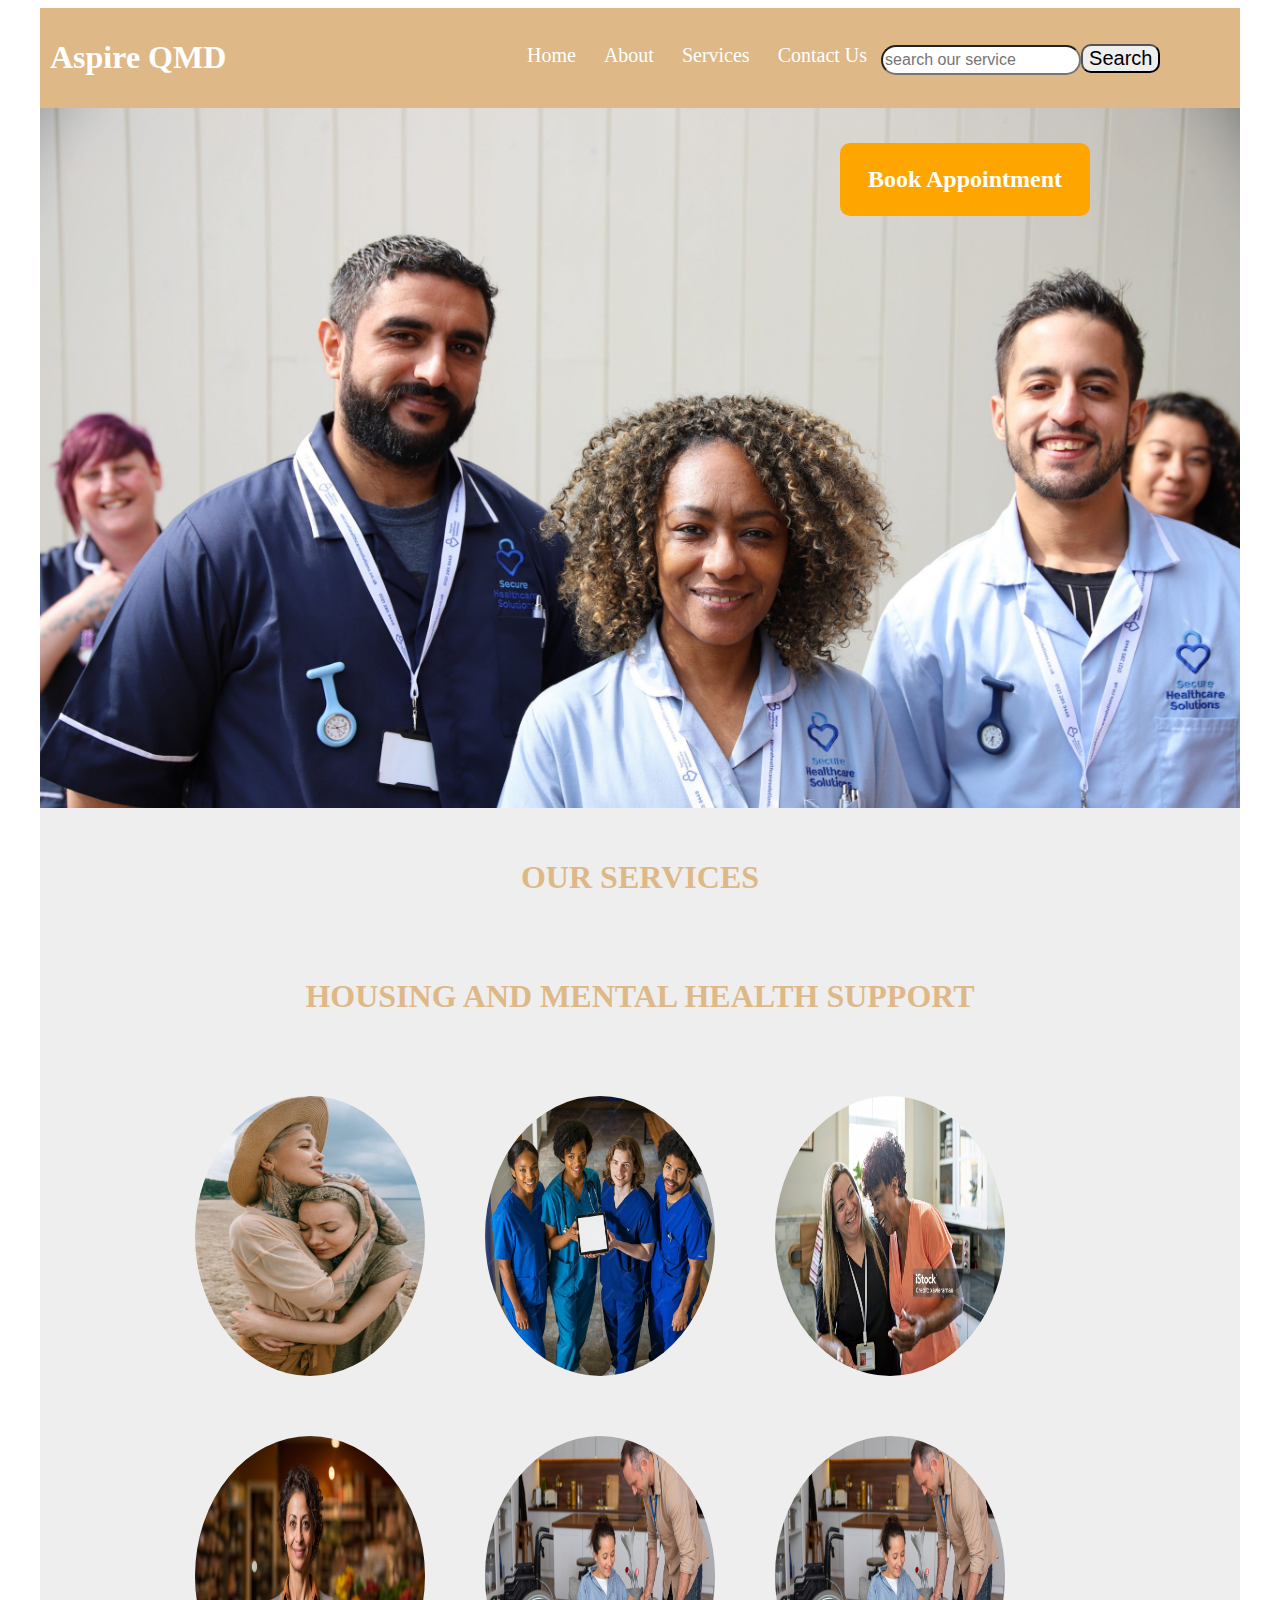
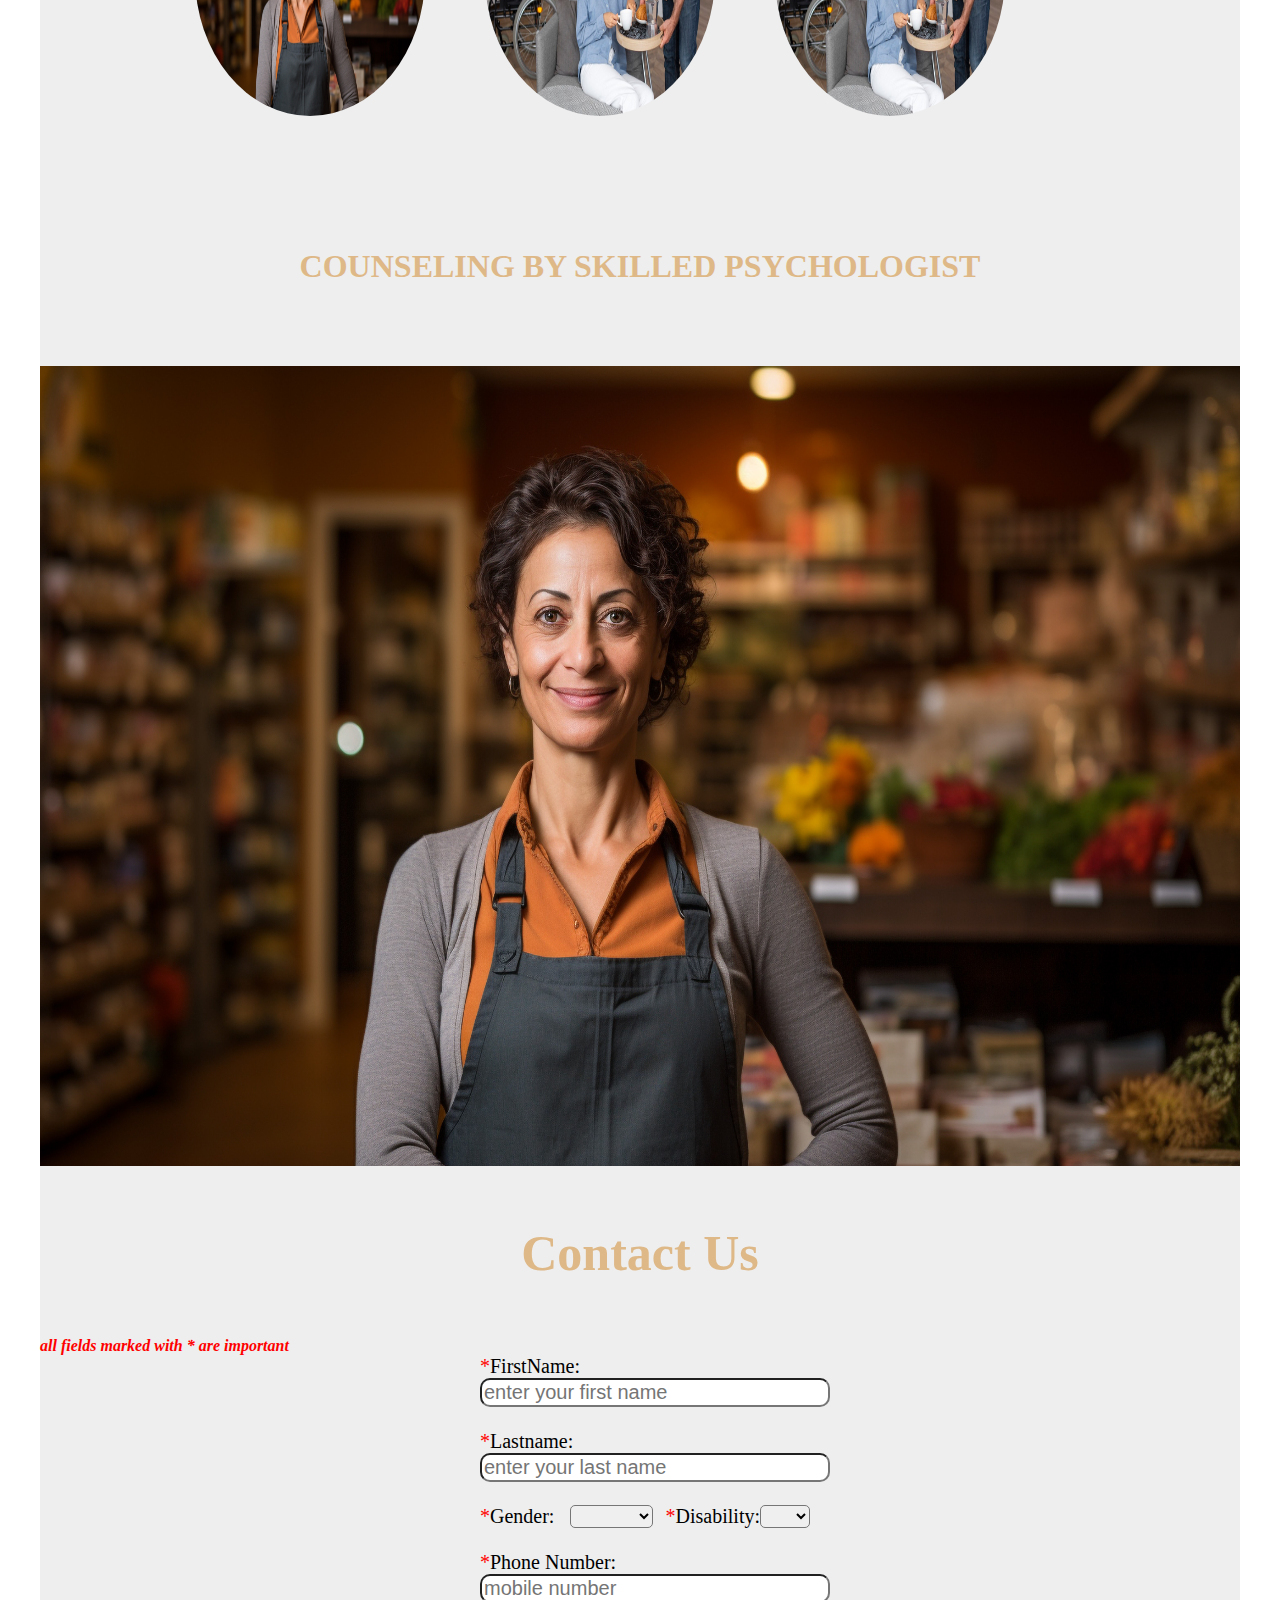
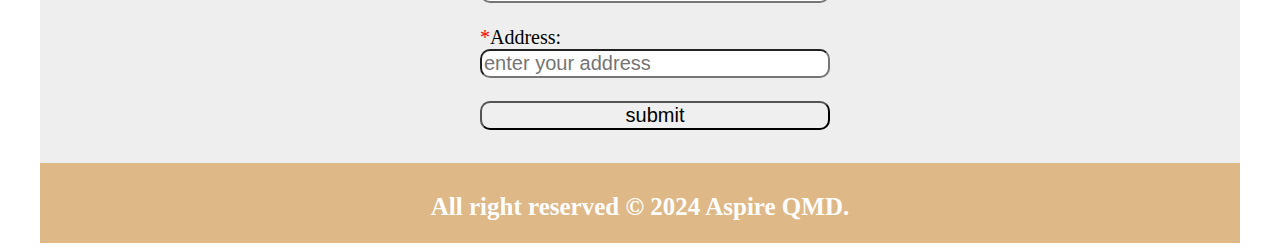
==== index.html @ 8004fe2e "xedo" ====
<!DOCTYPE html>
<html lang="en">
<head>
    <meta charset="UTF-8">
    <meta name="viewport" content="width=device-width, initial-scale=1.0">
    <title>Aspire Service QMD</title>
    <link rel="stylesheet" href="styles.css">

    <style>
        #disability{
            width: 50px !important;
        }
    </style>
</head>
<body>
    
    <div class="container container-media">
        <div class="header">

        <div class="logo">
            <h1>Aspire QMD</h1>
        </div>

        <div class="nav">
            <ul>
                <li><a href="index.html">Home</a></li>
                <li><a href="about.html">About</a></li>
                <li><a href="#Service-section">Services</a></li>
                <li><a href="#contact-us" id="contact-align">Contact Us</a></li>
                <li><input type="text" placeholder="search our service" class="txtsearch"><button class="btn-search">Search</button></li>
            </ul>
        </div>

    </div>

    <div class="banner">
        <div class="appointment">
            <a href="appointment.html" class="appointment-text"><h2 class="h2-text-appointment">Book Appointment</h2></a>
        </div>
    </div>


    <div class="Service-section" id="Service-section">

        <div><h1 class="our-services">OUR SERVICES</h1></div>

        <div ><h1 class="h-m">HOUSING AND MENTAL HEALTH SUPPORT</h1></div>

        <div class="images-for-service-type">
             <img src="Asset/mental-health-support.jpeg" alt="" class="image-service">
             <img src="Asset/group-staff.jpg" alt="" class="image-service">  
             <img src="Asset/support-6.jpg" alt="" class="image-service">
             <img src="Asset/cashier.jpg" alt="" class="image-service">  
             <img src="Asset/helping-pic.jpg" alt="" class="image-service">
             <img src="Asset/helping-pic.jpg" alt="" class="image-service">
        </div>
    </div>

    <div class="counseling"><h1>COUNSELING BY SKILLED PSYCHOLOGIST</h1></div>
    <div>
        <img src="Asset/cashier.jpg" alt="" class="skilled-counsellor">
    </div>
    <h1 class="contact-us-text">Contact Us</h1>
    <div class="asteric">all fields marked with * are important</div>
    <div id="contact-us">
        
        <form action="" class="contact-us">
           <label for=""><span class="important">*</span>FirstName:</label>
           <br>
           <input type="text" placeholder="enter your first name" id="FirstName" required>
           <br><br>
           <label for=""><span class="important">*</span>Lastname:</label><br>
            <input type="text" placeholder="enter your last name" id="last" required>
            <br><br>
            <div class="select-div">
            <label for=""><span class="important">*</span>Gender:</label><br>
            <select name="gender" id="gender-type" required>
                <option value=""></option>
                <option value="male">MALE</option>
                <option value="female">FEMALE</option>
            </select>
            <div class="pad-select"></div>
             <br>
           <label for="" class="lbl-disability"><span class="important">*</span>Disability:</label><br>
            <select name="disability" id="disability" required>
                <option value=""></option>
                <option value="yes">Yes, I have a disability, or have had one in the past</option>
                <option value="no">No, I do not have a disability and have not had one in the past</option>
                <option value="">I do not want to answer</option>
            </select>
        </div>
            <br>
            <label for=""><span class="important">*</span>Phone Number:</label><br>
            <input type="text" placeholder="mobile number" id="phonenumber" required>
            <br><br>
            <label for=""><span class="important">*</span>Address:</label><br>
            <input type="text" placeholder="enter your address" id="address" required>
            <br>
            <br>
            <input type="submit" value="submit" class="btn-submit-form" id="reach-out">
        </form>

    </div>

    <div class="footer">
        <h4 class="footer-text">All right reserved &copy; 2024 Aspire QMD.</h4>
    </div>

    </div>

    <script src="https://code.jquery.com/jquery-3.6.0.min.js"></script>
    <script src="/validate.js"></script>
    
</body>
</html>
---- styles.css ----
*{
    box-sizing: border-box;
}


.container{
    width: 1200px;
    min-height: 700px;
    background-color:#eee;
    margin: auto;
}

.container .header{
    width: 100%;
    height: 100px;
    background-color:burlywood;
    padding: 10px;
}

.container .logo{
    width: 30%;
    float:left;
}
.container .logo h1{
    color: white;
    font-family: verdana;
}

.container .nav{
    float: right;
    width:65%;
    padding: 10px;
}
.container .nav ul{
    list-style-type: none;
}
.container .nav ul li{
    float: left;
}
.container .nav ul li a{
    text-decoration: none;
    margin: 9px;
    padding: 5px;
    font-size: 20px;
    font-family: verdana;
    color: white;
}
.container .txtsearch{
    font-size: 16px;
    height: 30px;
    border-radius: 20px;
    width: 200px !important;
}

.container a:hover{
    background-color: blueviolet;
    color: white;
    border-radius: 10px;
}
.btn-search{
    font-size: 20px;
    border-radius: 10px;

}
.btn-search:hover{
    background-color: blueviolet;
    color:white;
}

.banner{
    width: 100%;
    height: 700px;
    background-image: url(/Asset/support-worker1.jpg);
    background-size: cover;
    background-repeat: no-repeat;
}

.Service-section{
    width:100%;
    min-height: 500px;

}

.Service-section h1{
    text-align: center;
    color: burlywood;
    font-family: verdana;
    padding: 30px;
}

.Service-section h1:hover{
    background-color: blueviolet;
    color:white;    
}

.question-text{
    font-style: italic;
    font-weight: bold;
}


.images-for-service-type{
    width:950px;
    min-height: 500px;
    margin: auto;
}

.image-service{
    width: 250px;
    height: 300px;
    border-radius: 100%;
    float: left;
    margin: 20px;
    padding: 10px;
}
.counseling{
    width: 100%;
    height: 100%;
    padding: 30px;
    margin: 200px 0px 0px 0px;
   
}
.counseling h1{
    width: 100%;
    text-align: center;
    font-family: verdana;
    padding: 30px;
    color:burlywood;
}
.counseling h1:hover{
    background-color: blueviolet;
    color:white; 

}

.skilled-counsellor{
    width:100%;
    height: 800px;
}


.contact-us-text{
    text-align: center;
    font-size: 50px;
    color:burlywood;
    height: 100px;
    padding: 20px;

}

.contact-us-text:hover{
    background-color: blueviolet;
    color:white; 
}
#contact-us{
    width: 320px;
    margin: auto;
}

.container form, label,input{
    font-size: 20px;
    border-radius: 10px;
    width: 350px;
}

#disability{
    margin-right: 20px;
}

.container select{
    font-size: 15px !important;
    border-radius: 5px;
}
.important{
    color: red;
}
.asteric{
    color: red;
    font-style: italic;
    font-weight: bold;
}



.footer{
    width: 100%;
    height: 80px;
    background-color:burlywood;

}
.footer-text{
    text-align: center;
    padding: 30px;
    font-size: 25px;
    color: white;
}
.btn-submit-form:hover{
    background-color:blueviolet;
    color: white;
}



.pad-select{
    margin-right: 13px;
}
.appointment{
    width: 250px;
    float: left;
    background-color: orange;
    border-radius: 10px;
    font-family: tahoma;
    margin: 35px 0px 0px 800px !important;
    padding: 3px;
}

.appointment h2{
    color:white;
    text-align: center !important;
}

.appointment-text{
    text-decoration: none;
}

.h1-text-for-appoitment{
    font-size: 20px !important;
    font-family: 'Courier New', Courier, monospace;
}
.appointment:hover{
    background-color:blueviolet !important;
}

.section-for-sign-up{
    width: 350px !important;
    margin: auto !important;

}

.section-for-sign-in{
    width: 350px !important;
    margin: auto !important;
}

.select-div{
    display: flex !important;
    justify-content: space-between;
    font-size: 8px !important;
    }
 @media only screen and (min-width:370px) and (max-width:602px){
   
    .container{
        width: 100% !important;
        background-color: #eee !important;
    }
     
    .container .logo h1{
        font-family: verdana;
        font-size: 15px !important;
    }
     .nav{
        width: 70% !important;
        display: inline-flex !important;

     }

        .container .nav ul li a{
            text-decoration: none;
            font-size: 10px !important;
            font-family: verdana;
            color: white;
            margin: 0  !important;
            display: inline !important;
            flex-shrink:initial;
        }

    .appointment{
        width: 150px !important;
        float: left;
        background-color: orange;
        border-radius: 10px;
        font-family: tahoma;
        margin: 35px -50px 0px 600px !important;
    }


    .banner{
       margin-bottom: -200px !important;
    }

    .section-for-sign-up{
        width: 350px !important;
        margin: auto !important;
    
    }

    .section-for-sign-in{
        width: 350px !important;
        margin: auto !important;
    }


    .footer{
        width: 100%;
        height: 100px !important;
        background-color:burlywood;
    
    }
    .footer-text{
        text-align: center;
        padding: 30px;
        font-size: 25px;
        color: white;
    }

       .lbl-disability{
        margin-left:0px !important;
        }
    
        .select-div{
        display: block !important;
        font-size: 8px !important;
        }

        #disability{
            width: 40px !important;
            font-size: 20px !important;
            min-width: 265px !important;
        }

        #gender-type{
            font-size: 20px !important;
        }
        .pad-select{
            margin-bottom: 10px !important;
        }

        .container form, label,input{
            font-size: 20px;
            border-radius: 10px;
            width: 320px;
        }

}



@media only screen and (min-width:350px) and (max-width:800px){
    *{
        box-sizing: border-box; /* Standard */
        -webkit-box-sizing: border-box; /* Safari and older Chrome */
        -moz-box-sizing: border-box; /* Firefox */
        -ms-box-sizing: border-box; /* Older versions of Internet Explorer and Edge */
    }

  .container{
    width: 100% !important;
    min-height: 700px;
    background-color:#eee;
  }

  .container .header{
    width: 100%;
    height: 100px;
    background-color:burlywood;
    padding: 10px;
}

.container .logo h1{
    color: white;
    font-family: verdana;
    font-size: 20px;
    margin-top: 25px;
}

.txtsearch, .btn-search{
    visibility: hidden;
}


.container .nav ul li a{
    text-decoration: none;
    margin: 4px;
    padding: 3px;
    font-size: 15px;
    font-family: verdana;
    color: white;
}

.banner{
    width: 100% !important;
    height: 500px;
    background-image: url(/Asset/support-worker1.jpg);
    background-size:contain;
    background-repeat: no-repeat;
}

.footer-text{
    text-align: center;
    font-size: 25px;
    color: white;
    margin-top: -1px !important;
}

.footer{
    width: 100%;
    height: 100px !important;
    background-color:burlywood;
    margin-top: 40px !important;

}
.appointment{
    width: 200px;
    float: left;
    background-color: orange;
    border-radius: 10px;
    font-family: tahoma;
    margin: 0px 0px 10px 140px !important;
    padding: 3px;
    font-size: 10px !important;
}

.images-for-service-type{
    width:100%;
    min-height: 500px;
    margin: auto;
}

.image-service{
    width: 200px;
    height: 300px;
    border-radius: 100%;
    float: left;
    margin: 10px 0px 10px 100px !important;
    padding: 10px;
}

.h-m{
    font-size: 20px;
}
.our-services{
    font-size: 20px;
}

.counseling{
    width: 100%;
    clear: both;
}

.counseling h1{
    width: 100%;
    text-align: center;
    font-family: verdana;
    padding: 30px;
    color:burlywood;
    font-size: 20px !important;
}

.skilled-counsellor{
    width:100%;
    height: 400px;
}


.section-for-sign-up{
    width: 350px !important;
    margin: auto !important;

}

.section-for-sign-in{
    width: 350px !important;
    margin: auto !important;
}



.lbl-disability{
    margin-left:0px !important;
    }

    .select-div{
    display: block !important;
    font-size: 8px !important;
    width: 100% !important;
    }

    #disability{
            width: 40px !important;
            font-size: 20px !important;
            min-width: 265px !important;
    }

    #gender-type{
        font-size: 20px !important;
    }

    .pad-select{
        margin-bottom: 10px !important;
    }

    .container form, label,input{
        font-size: 20px;
        border-radius: 10px;
        width: 320px;
    }

}
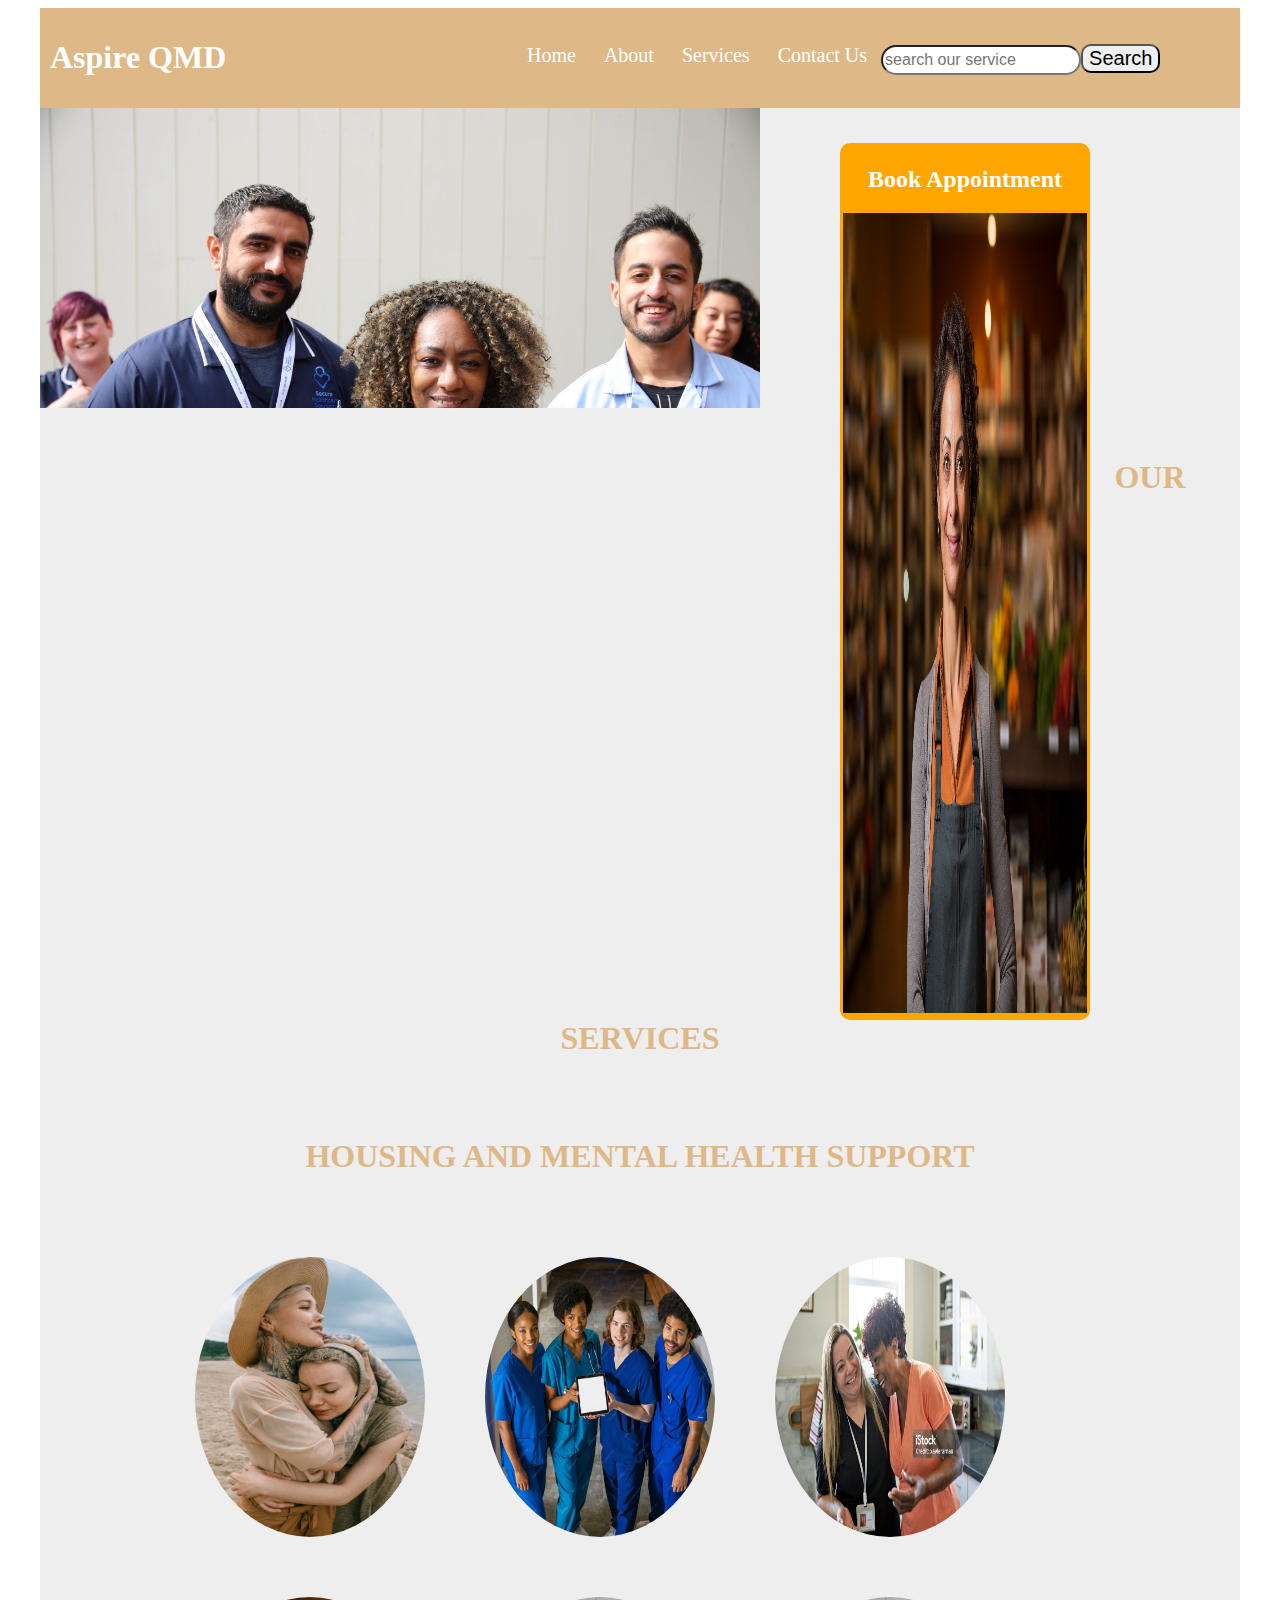
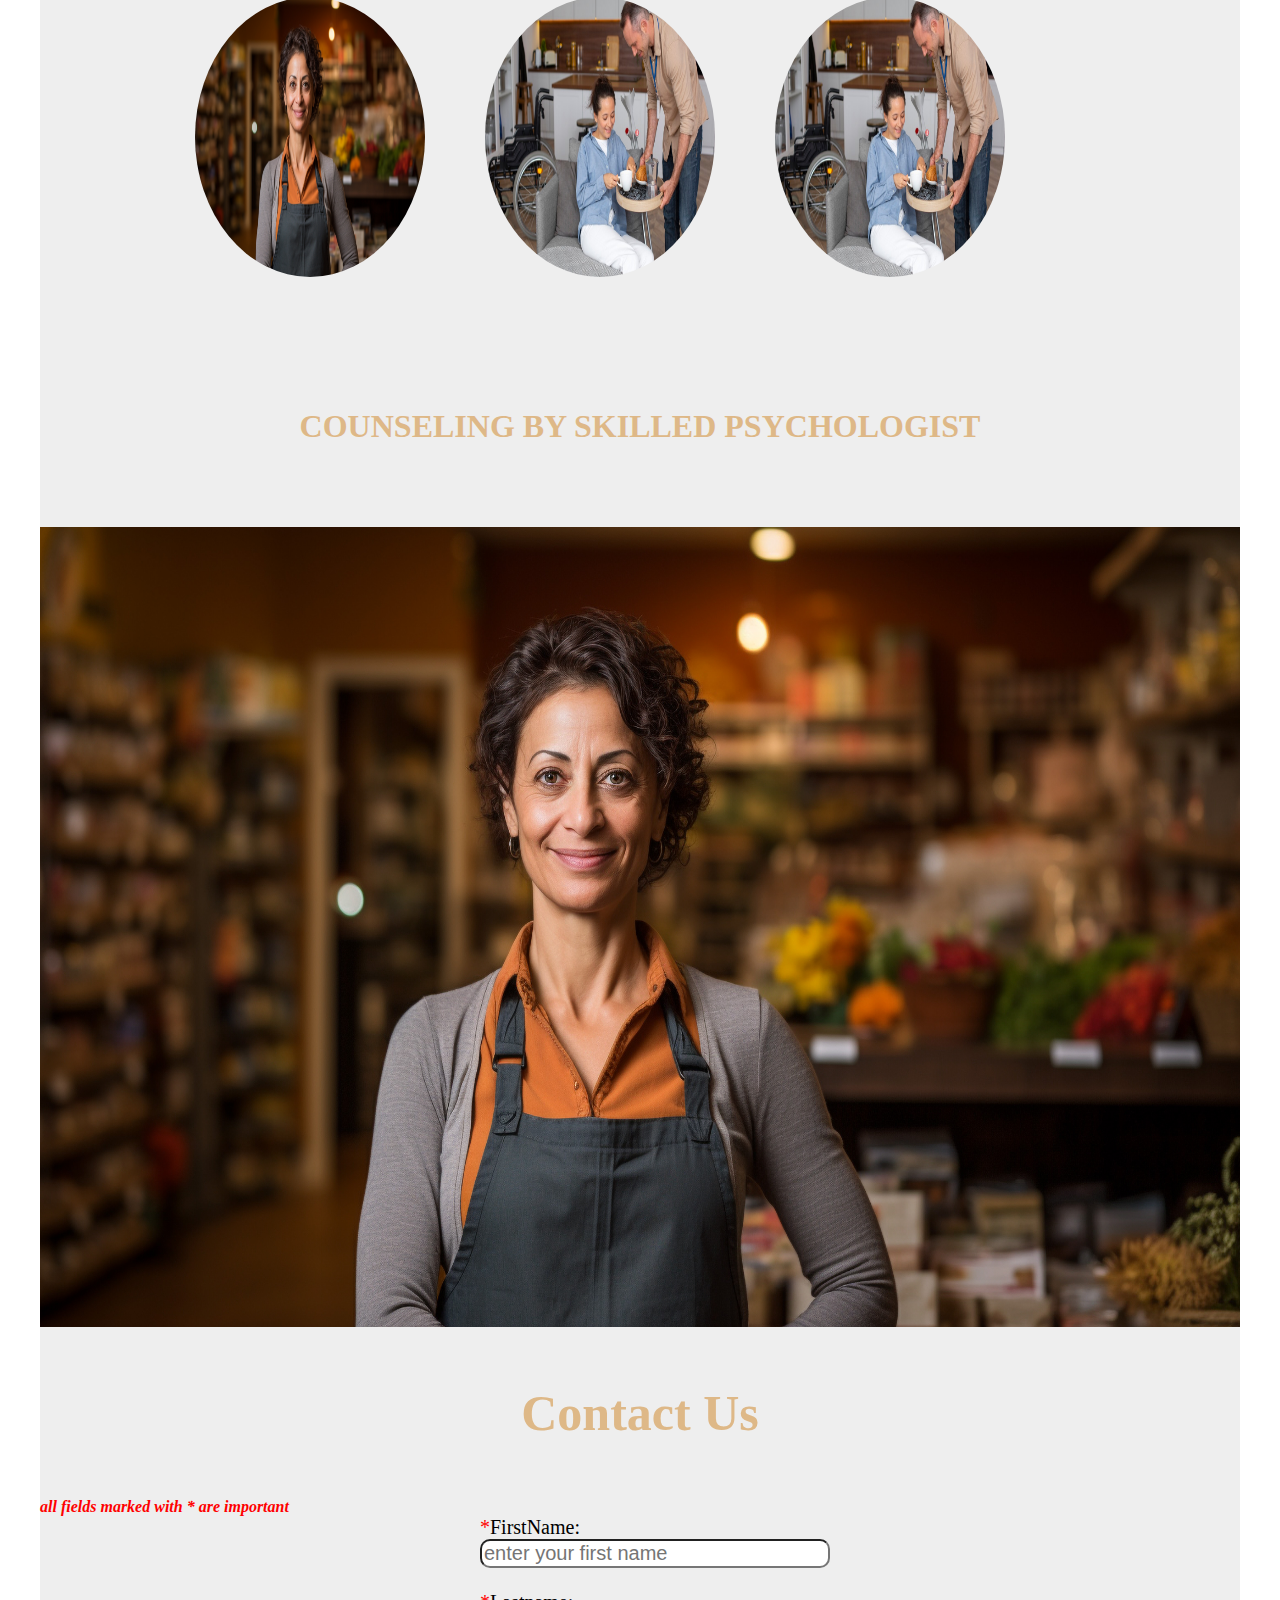
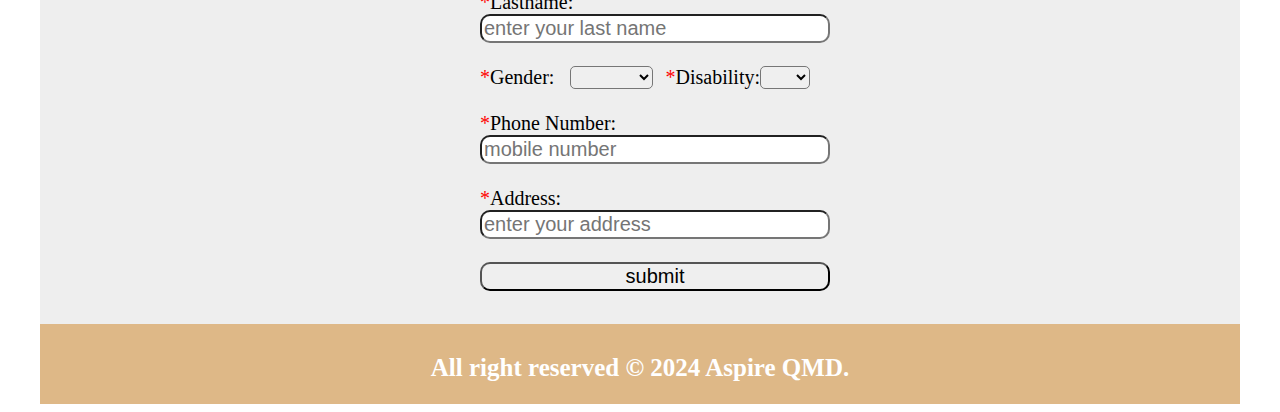
==== commit d8144aef: "xedo" ====
--- a/index.html
+++ b/index.html
@@ -36,6 +36,7 @@
     <div class="banner">
         <div class="appointment">
             <a href="appointment.html" class="appointment-text"><h2 class="h2-text-appointment">Book Appointment</h2></a>
+            <img src="Asset/cashier.jpg" alt="" class="skilled-counsellor">
         </div>
     </div>
 
--- a/styles.css
+++ b/styles.css
@@ -68,8 +68,8 @@
 }
 
 .banner{
-    width: 100%;
-    height: 700px;
+    width: 60%;
+    height: 300px;
     background-image: url(/Asset/support-worker1.jpg);
     background-size: cover;
     background-repeat: no-repeat;
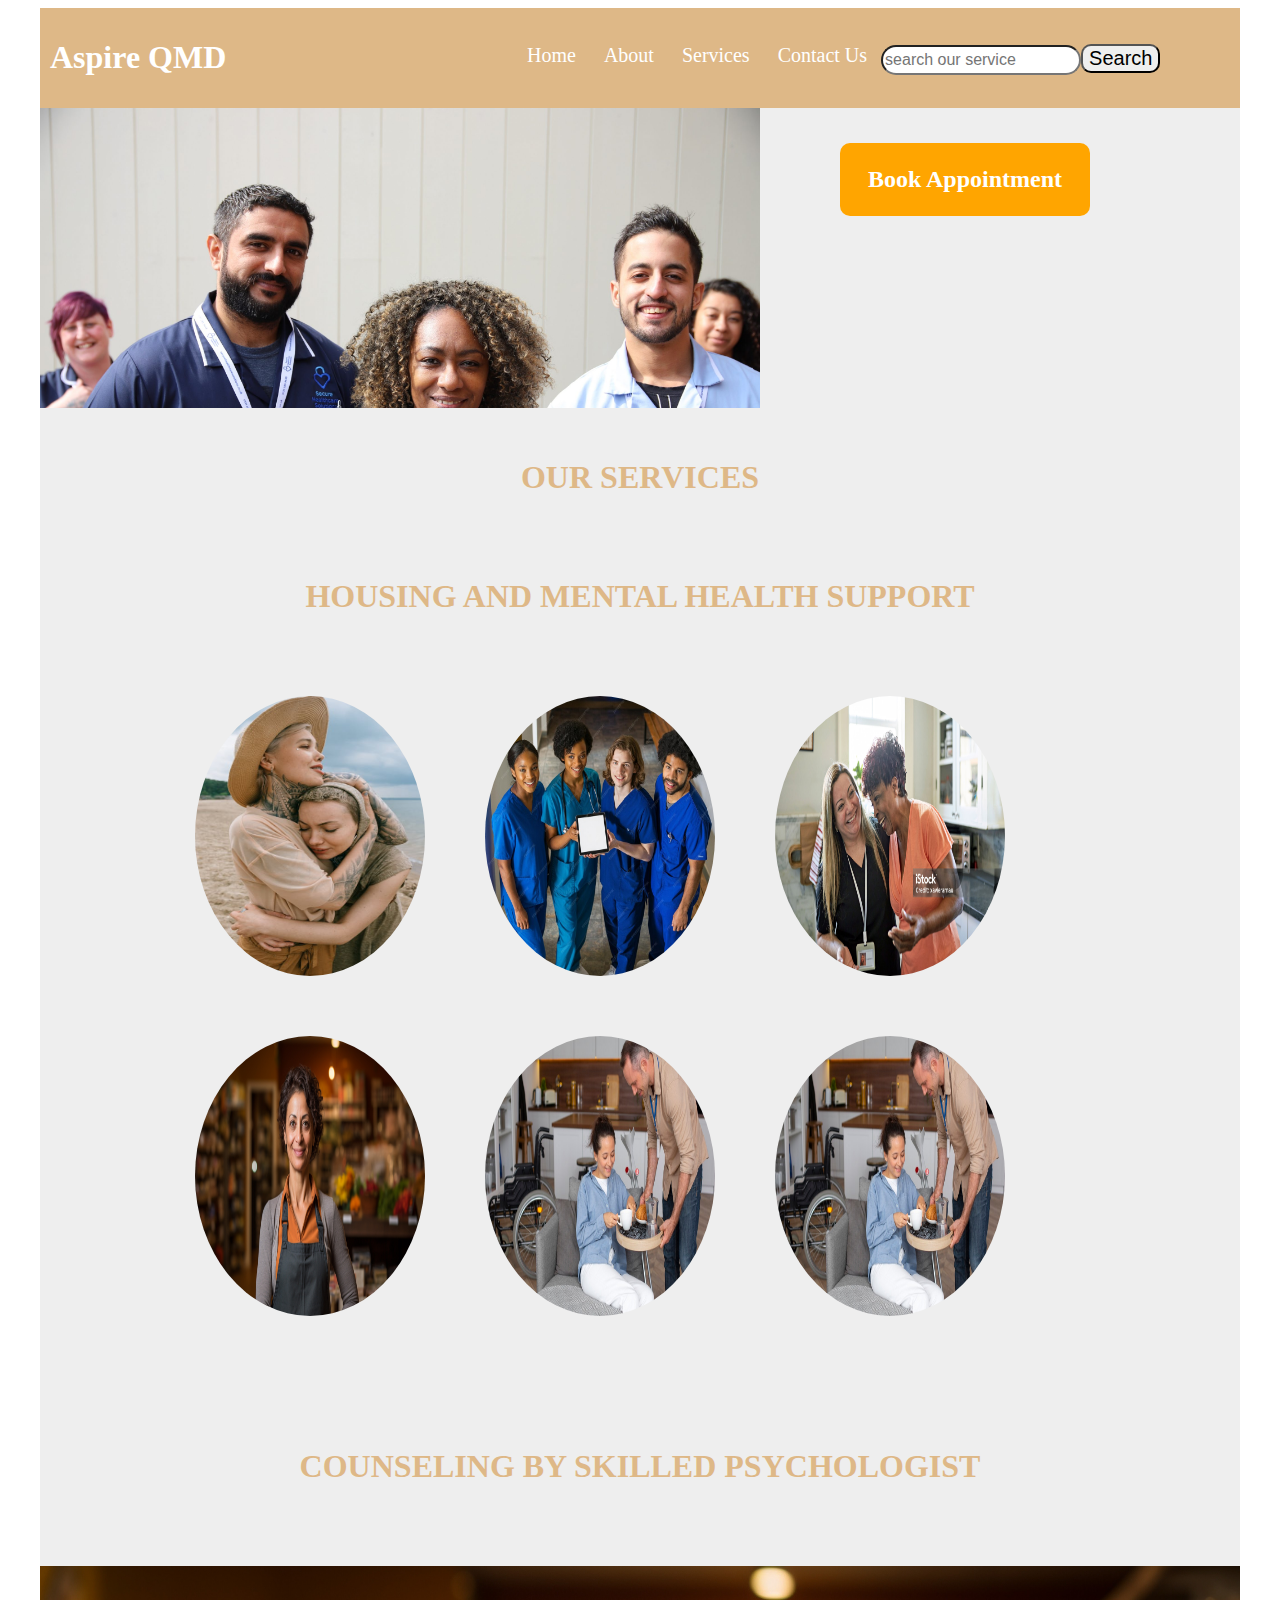
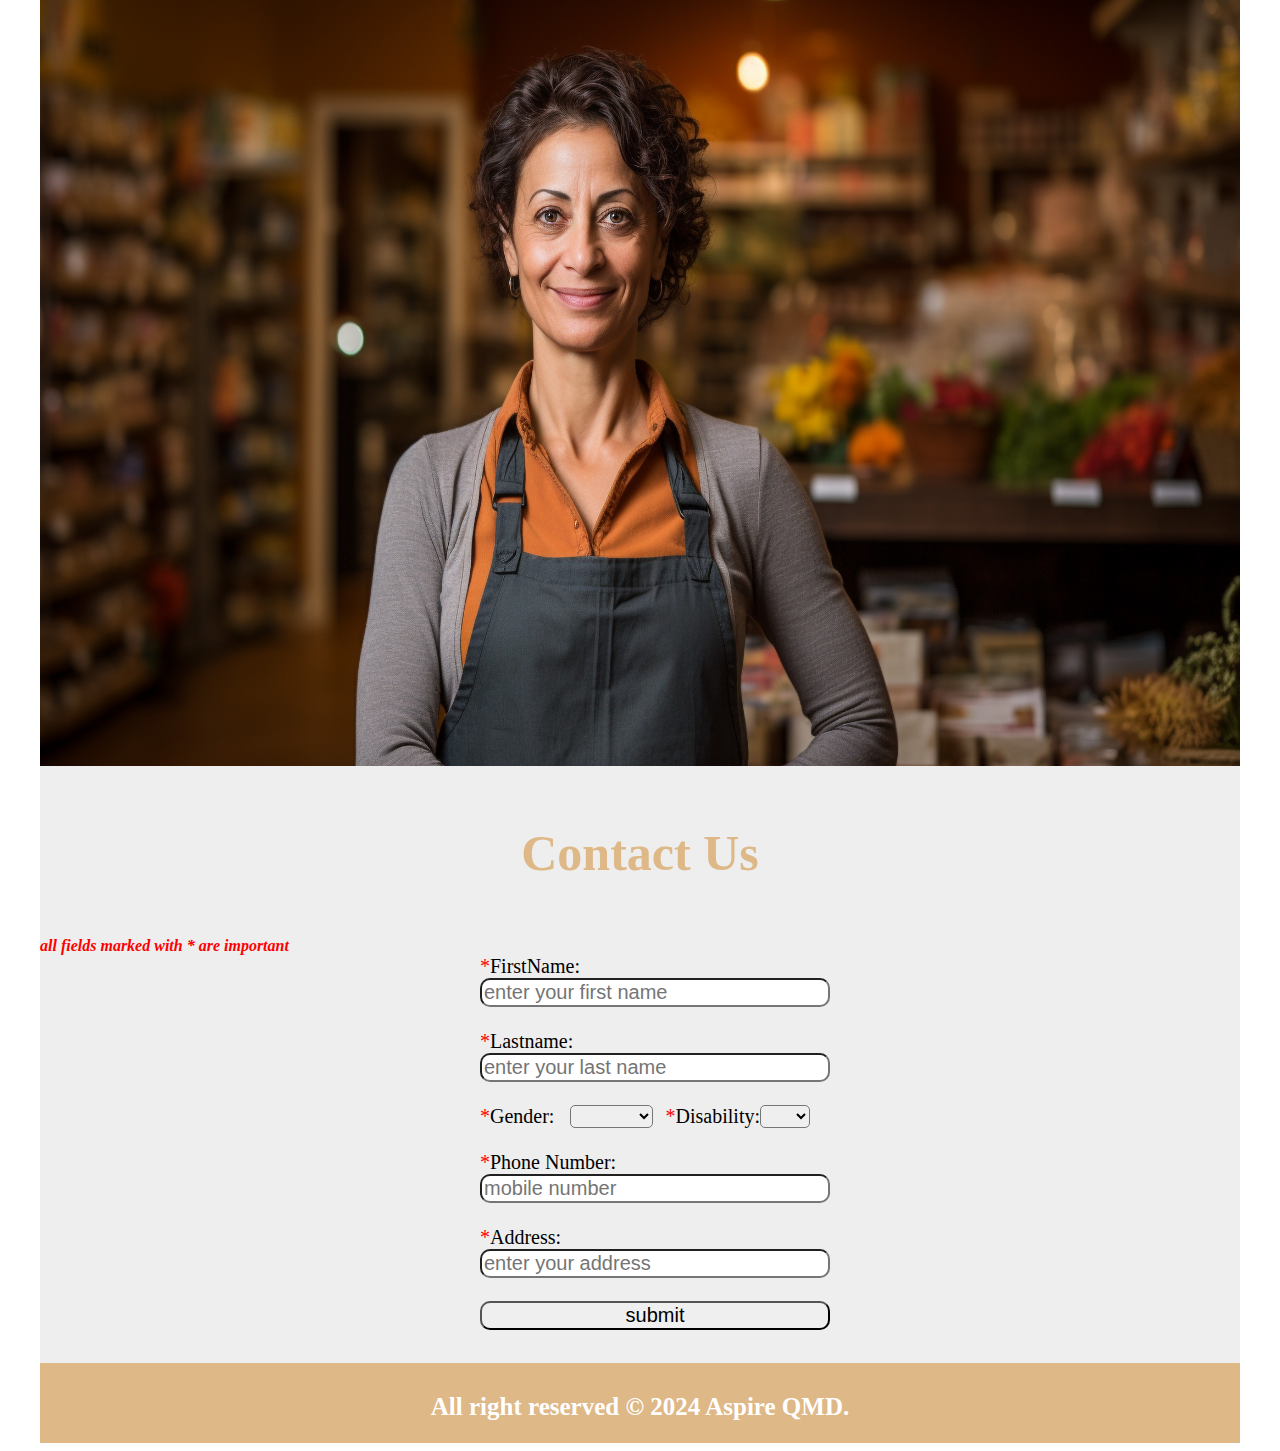
==== commit c163d498: "xedo" ====
--- a/index.html
+++ b/index.html
@@ -36,7 +36,6 @@
     <div class="banner">
         <div class="appointment">
             <a href="appointment.html" class="appointment-text"><h2 class="h2-text-appointment">Book Appointment</h2></a>
-            <img src="Asset/cashier.jpg" alt="" class="skilled-counsellor">
         </div>
     </div>
 
